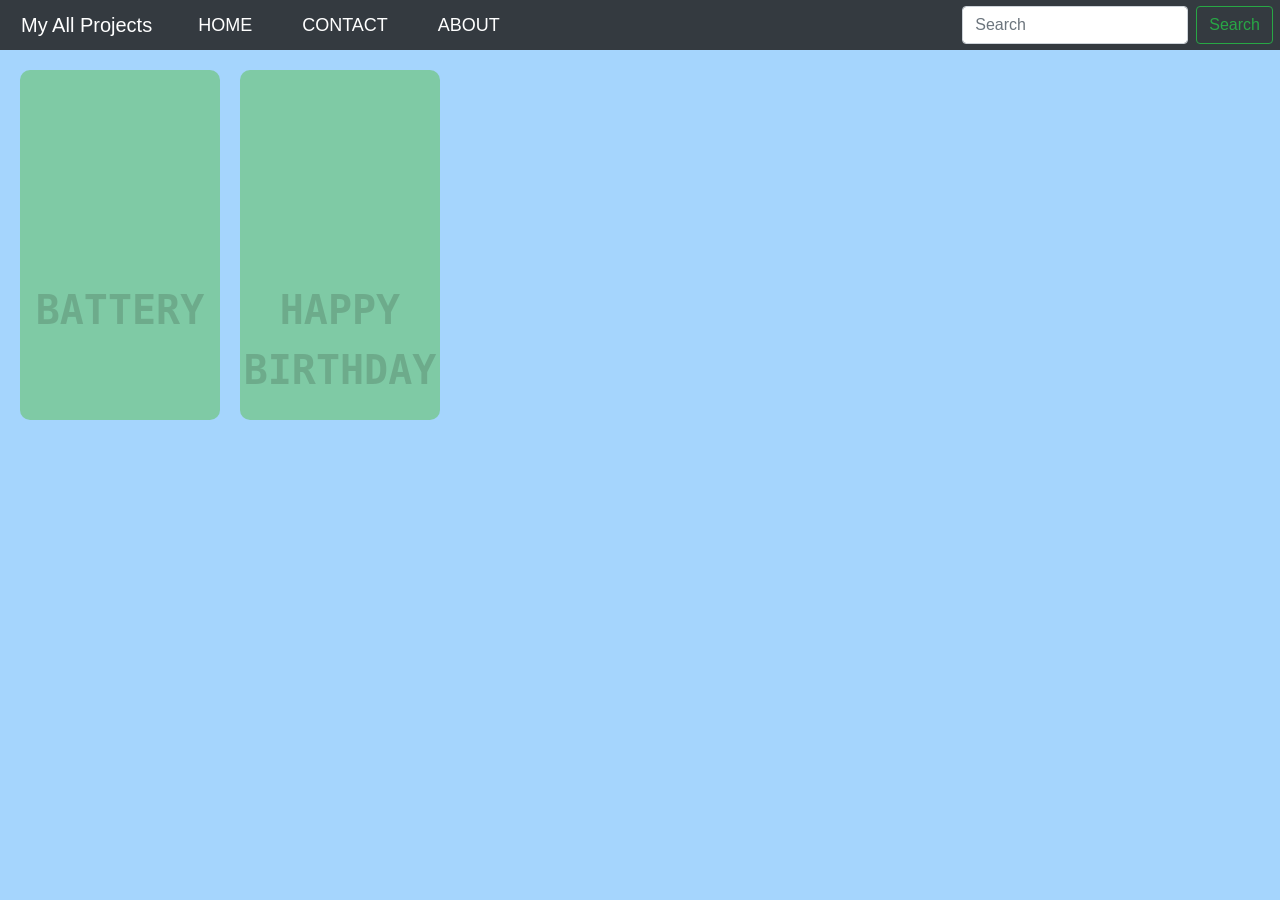
==== index.html @ 4dbfd896 "update" ====
<!doctype html>
<html lang="en">

<head>
    <!-- Required meta tags -->
    <meta charset="utf-8">
    <meta name="viewport" content="width=device-width, initial-scale=1, shrink-to-fit=no">

    <!-- Bootstrap CSS -->
    <link rel="stylesheet" href="https://stackpath.bootstrapcdn.com/bootstrap/4.4.1/css/bootstrap.min.css" integrity="sha384-Vkoo8x4CGsO3+Hhxv8T/Q5PaXtkKtu6ug5TOeNV6gBiFeWPGFN9MuhOf23Q9Ifjh" crossorigin="anonymous">

    <title>My All Projects</title>
    <style>
        body {
            padding: 0;
            margin: 0;
            background-color: rgba(63, 11, 252, 0.685);
        }
        
        nav {
            width: 100vw;
            background-color: #0a1e29;
            height: 50px;
            margin: 0;
            padding: 0;
            display: flex;
        }
        
        ul {
            list-style-type: none;
            margin: 0;
            padding: 0;
            display: flex;
            align-items: center;
            flex-direction: row;
            justify-content: space-around;
        }
        
        li {
            position: relative;
            padding: 0 20px;
            height: 100%;
            display: flex;
        }
        
        a {
            z-index: 1;
            color: white;
            text-decoration: none;
            font-family: 'Poppins', sans-serif;
            font-weight: 500;
            font-size: 18px;
            padding: 10px 5px;
        }
        
        a:hover {
            text-decoration: none;
            color: white;
        }
        
        li:before {
            content: "";
            position: absolute;
            height: 33.33%;
            width: 0;
            background-color: #0D7CFF;
            right: 0;
            z-index: 0;
            transition: all 0.5s;
            top: 33.33%;
        }
        
        li:after {
            content: "";
            position: absolute;
            height: 33.33%;
            width: 0;
            background-color: #0D7CFF;
            left: 0;
            z-index: 0;
            transition: all 0.5s;
            bottom: 0;
        }
        
        a:before {
            position: absolute;
            content: "";
            height: 33.33%;
            width: 0;
            background-color: #0D7CFF;
            bottom: 66.66%;
            left: 0;
            transition: all 0.5s;
        }
        
        li:hover:before,
        li:hover:after,
        li:hover a:before {
            width: 100%;
        }
        
        #search {
            position: absolute;
            margin: auto;
            right: 7px;
        }
        
        body {
            background-color: #a5d5fd;
        }
        
        .card {
            position: absolute;
            margin: auto;
            top: 70px;
            left: 20px;
            height: 350px;
            width: 200px;
            background-color: #4ab92869;
            border-radius: 10px;
            transition: .3s;
            text-align: center;
            border: none;
        }
        
        .card:hover {
            transform: scale(.9);
        }
        
        .c1:hover label {
            color: #24f19cf1;
        }
        
        .name {
            position: absolute;
            margin: auto;
            top: 60%;
            left: 0;
            right: 0;
        }
        
        label {
            font-size: 40px;
            font-weight: bolder;
            font-family: monospace;
            text-transform: uppercase;
            color: rgba(15, 2, 2, 0.151);
            transition: .3s;
        }
        
        .c2 {
            left: 240px;
        }
        
        .c2:hover label {
            color: #24f19cf1;
        }
    </style>

</head>

<body>

    <nav class="navbar navbar-expand-lg navbar-dark bg-dark">
        <a class="navbar-brand" href="#">My All Projects</a>
        <button class="navbar-toggler" type="button" data-toggle="collapse" data-target="#navbarSupportedContent" aria-controls="navbarSupportedContent" aria-expanded="false" aria-label="Toggle navigation">
          <span class="navbar-toggler-icon"></span>
        </button>

        <div class="collapse navbar-collapse" id="navbarSupportedContent">
            <li><a href="/">HOME</a></li>
            <li><a href="contact/">CONTACT</a></li>
            <li><a href="about/">ABOUT</a></li>

            <form id="search" class="form-inline my-2 my-lg-0">
                <input class="form-control mr-sm-2" type="search" placeholder="Search" aria-label="Search">
                <button class="btn btn-outline-success my-2 my-sm-0" type="submit">Search</button>
            </form>
        </div>
    </nav>
    <a href="https://yashkhare143.github.io/BatteryIndecator.github.io/" target="blank">
        <div class="card c1">
            <div class="img"><img src="" alt=""></div>
            <div class="name"><label>Battery</label></div>
        </div>
    </a>

    <a href=" https://yashkhare143.github.io/HappyBirthday.github.io/" target="blank">
        <div class="card c2">
            <div class="img"><img src="" alt=""></div>
            <div class="name"><label>Happy Birthday</label></div>
        </div>
    </a>
    <!-- Optional JavaScript -->
    <!-- jQuery first, then Popper.js, then Bootstrap JS -->
    <script src="https://code.jquery.com/jquery-3.4.1.slim.min.js" integrity="sha384-J6qa4849blE2+poT4WnyKhv5vZF5SrPo0iEjwBvKU7imGFAV0wwj1yYfoRSJoZ+n" crossorigin="anonymous"></script>
    <script src="https://cdn.jsdelivr.net/npm/popper.js@1.16.0/dist/umd/popper.min.js" integrity="sha384-Q6E9RHvbIyZFJoft+2mJbHaEWldlvI9IOYy5n3zV9zzTtmI3UksdQRVvoxMfooAo" crossorigin="anonymous"></script>
    <script src="https://stackpath.bootstrapcdn.com/bootstrap/4.4.1/js/bootstrap.min.js" integrity="sha384-wfSDF2E50Y2D1uUdj0O3uMBJnjuUD4Ih7YwaYd1iqfktj0Uod8GCExl3Og8ifwB6" crossorigin="anonymous"></script>
</body>

</html>
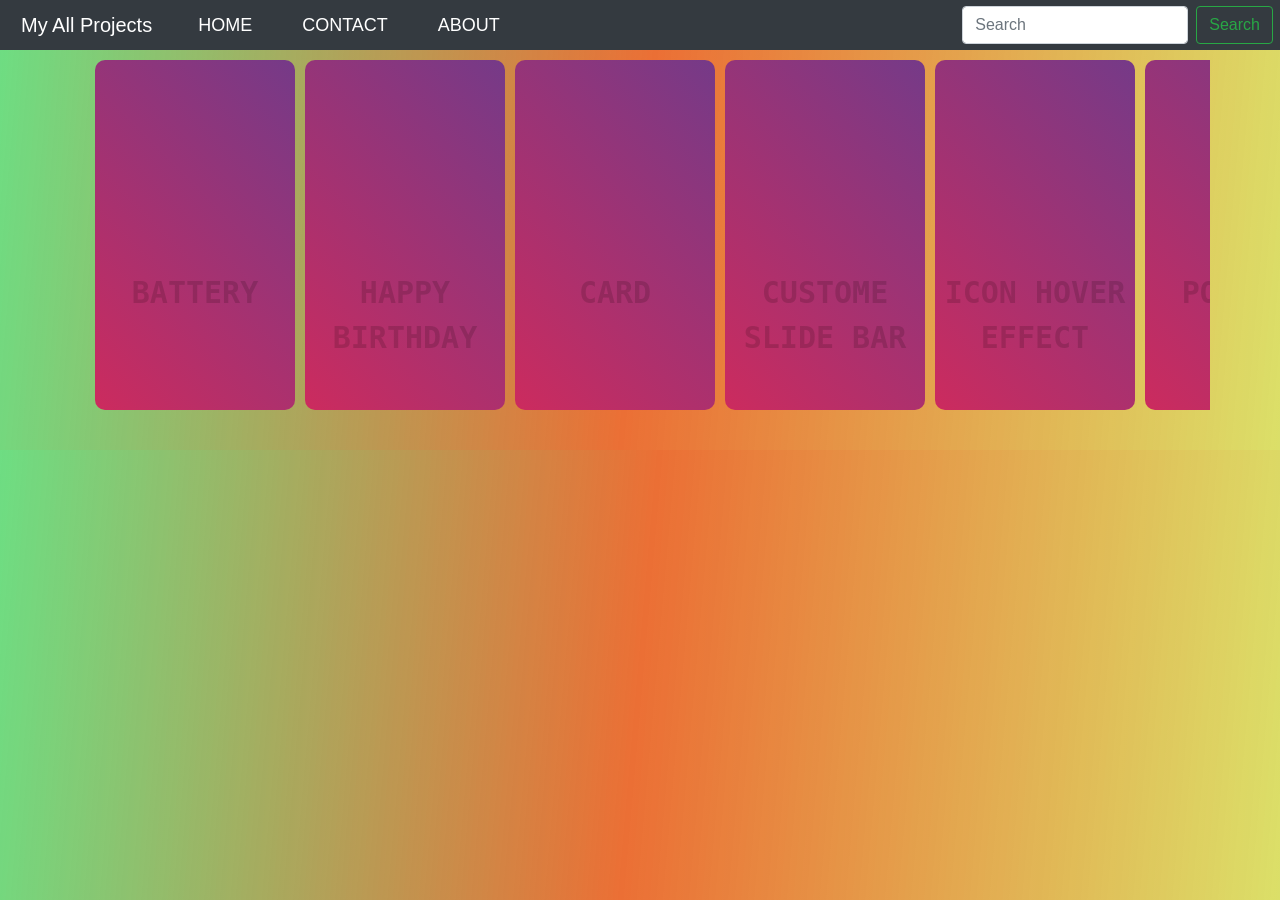
==== commit 782576dc: "Update index.html" ====
--- a/index.html
+++ b/index.html
@@ -14,7 +14,7 @@
         body {
             padding: 0;
             margin: 0;
-            background-color: rgba(63, 11, 252, 0.685);
+            background: linear-gradient( 95deg, #37e60b81, #eb6f35, rgba(255, 230, 7, 0.603));
         }
         
         nav {
@@ -110,13 +110,11 @@
         }
         
         .card {
-            position: absolute;
-            margin: auto;
-            top: 70px;
+            position: relative;
             left: 20px;
             height: 350px;
             width: 200px;
-            background-color: #4ab92869;
+            background: linear-gradient( 45deg, #cc2b5e, #753a88);
             border-radius: 10px;
             transition: .3s;
             text-align: center;
@@ -127,8 +125,8 @@
             transform: scale(.9);
         }
         
-        .c1:hover label {
-            color: #24f19cf1;
+        .card:hover label {
+            color: #ffffffc0;
         }
         
         .name {
@@ -140,7 +138,7 @@
         }
         
         label {
-            font-size: 40px;
+            font-size: 30px;
             font-weight: bolder;
             font-family: monospace;
             text-transform: uppercase;
@@ -148,12 +146,23 @@
             transition: .3s;
         }
         
-        .c2 {
-            left: 240px;
-        }
-        
-        .c2:hover label {
-            color: #24f19cf1;
+        .container {
+            margin: auto;
+            padding: 0;
+            background-color: transparent;
+            display: flex;
+            width: auto;
+            height: 400px;
+            overflow: scroll;
+        }
+        
+         ::-webkit-scrollbar {
+            width: 0px;
+        }
+        
+         ::-webkit-scrollbar-thumb {
+            background: linear-gradient( 45deg, #06dee1, #79ff6c);
+            border-radius: 5px;
         }
     </style>
 
@@ -178,19 +187,45 @@
             </form>
         </div>
     </nav>
-    <a href="https://yashkhare143.github.io/BatteryIndecator.github.io/" target="blank">
-        <div class="card c1">
-            <div class="img"><img src="" alt=""></div>
-            <div class="name"><label>Battery</label></div>
-        </div>
-    </a>
-
-    <a href=" https://yashkhare143.github.io/HappyBirthday.github.io/" target="blank">
-        <div class="card c2">
-            <div class="img"><img src="" alt=""></div>
-            <div class="name"><label>Happy Birthday</label></div>
-        </div>
-    </a>
+    <div class="container">
+        <a href="https://yashkhare143.github.io/BatteryIndecator.github.io/" target="blank">
+            <div class="card c1">
+                <div class="img"><img src="" alt=""></div>
+                <div class="name"><label>Battery</label></div>
+            </div>
+        </a>
+
+        <a href=" https://yashkhare143.github.io/HappyBirthday.github.io/" target="blank">
+            <div class="card c2">
+                <div class="img"><img src="" alt=""></div>
+                <div class="name"><label>Happy Birthday</label></div>
+            </div>
+        </a>
+        <a href=" https://yashkhare143.github.io/card.github.io/" target="blank">
+            <div class="card c2">
+                <div class="img"><img src="" alt=""></div>
+                <div class="name"><label>Card</label></div>
+            </div>
+        </a>
+        <a href=" https://yashkhare143.github.io/customslidebar.github.io/" target="blank">
+            <div class="card c2">
+                <div class="img"><img src="" alt=""></div>
+                <div class="name"><label>Custome Slide Bar</label></div>
+            </div>
+        </a>
+        <a href="https://yashkhare143.github.io/iconhovereffect.github.io/" target="blank">
+            <div class="card c2">
+                <div class="img"><img src="" alt=""></div>
+                <div class="name"><label>Icon Hover Effect</label></div>
+            </div>
+        </a>
+        <a href="https://yashkhare143.github.io/popoutmenu.github.io/" target="blank">
+            <div class="card c2">
+                <div class="img"><img src="" alt=""></div>
+                <div class="name"><label>Pop Out Menu</label></div>
+            </div>
+        </a>
+    </div>
     <!-- Optional JavaScript -->
     <!-- jQuery first, then Popper.js, then Bootstrap JS -->
     <script src="https://code.jquery.com/jquery-3.4.1.slim.min.js" integrity="sha384-J6qa4849blE2+poT4WnyKhv5vZF5SrPo0iEjwBvKU7imGFAV0wwj1yYfoRSJoZ+n" crossorigin="anonymous"></script>
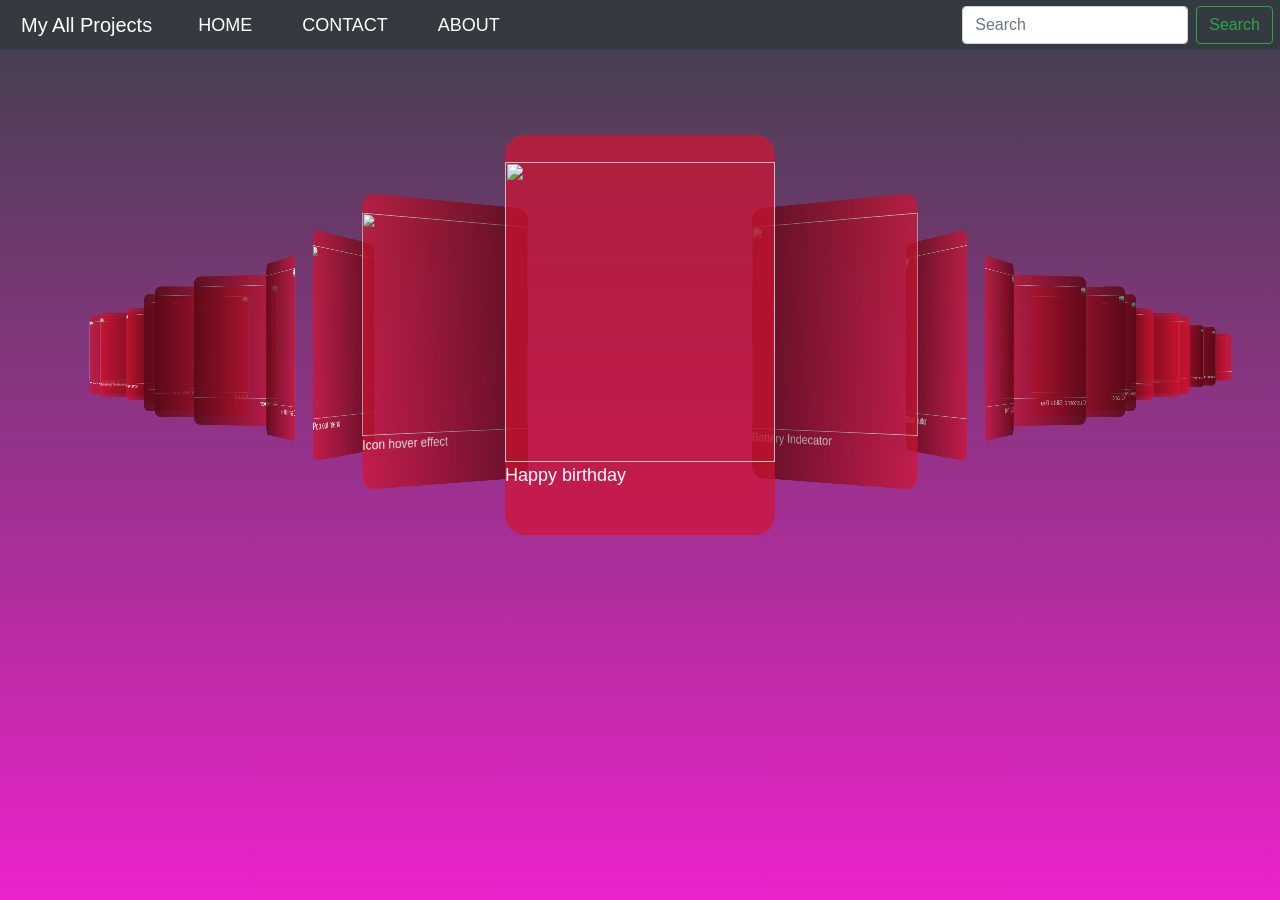
==== commit afa3d5d3: "update" ====
--- a/index.html
+++ b/index.html
@@ -10,161 +10,9 @@
     <link rel="stylesheet" href="https://stackpath.bootstrapcdn.com/bootstrap/4.4.1/css/bootstrap.min.css" integrity="sha384-Vkoo8x4CGsO3+Hhxv8T/Q5PaXtkKtu6ug5TOeNV6gBiFeWPGFN9MuhOf23Q9Ifjh" crossorigin="anonymous">
 
     <title>My All Projects</title>
-    <style>
-        body {
-            padding: 0;
-            margin: 0;
-            background: linear-gradient( 95deg, #37e60b81, #eb6f35, rgba(255, 230, 7, 0.603));
-        }
-        
-        nav {
-            width: 100vw;
-            background-color: #0a1e29;
-            height: 50px;
-            margin: 0;
-            padding: 0;
-            display: flex;
-        }
-        
-        ul {
-            list-style-type: none;
-            margin: 0;
-            padding: 0;
-            display: flex;
-            align-items: center;
-            flex-direction: row;
-            justify-content: space-around;
-        }
-        
-        li {
-            position: relative;
-            padding: 0 20px;
-            height: 100%;
-            display: flex;
-        }
-        
-        a {
-            z-index: 1;
-            color: white;
-            text-decoration: none;
-            font-family: 'Poppins', sans-serif;
-            font-weight: 500;
-            font-size: 18px;
-            padding: 10px 5px;
-        }
-        
-        a:hover {
-            text-decoration: none;
-            color: white;
-        }
-        
-        li:before {
-            content: "";
-            position: absolute;
-            height: 33.33%;
-            width: 0;
-            background-color: #0D7CFF;
-            right: 0;
-            z-index: 0;
-            transition: all 0.5s;
-            top: 33.33%;
-        }
-        
-        li:after {
-            content: "";
-            position: absolute;
-            height: 33.33%;
-            width: 0;
-            background-color: #0D7CFF;
-            left: 0;
-            z-index: 0;
-            transition: all 0.5s;
-            bottom: 0;
-        }
-        
-        a:before {
-            position: absolute;
-            content: "";
-            height: 33.33%;
-            width: 0;
-            background-color: #0D7CFF;
-            bottom: 66.66%;
-            left: 0;
-            transition: all 0.5s;
-        }
-        
-        li:hover:before,
-        li:hover:after,
-        li:hover a:before {
-            width: 100%;
-        }
-        
-        #search {
-            position: absolute;
-            margin: auto;
-            right: 7px;
-        }
-        
-        body {
-            background-color: #a5d5fd;
-        }
-        
-        .card {
-            position: relative;
-            left: 20px;
-            height: 350px;
-            width: 200px;
-            background: linear-gradient( 45deg, #cc2b5e, #753a88);
-            border-radius: 10px;
-            transition: .3s;
-            text-align: center;
-            border: none;
-        }
-        
-        .card:hover {
-            transform: scale(.9);
-        }
-        
-        .card:hover label {
-            color: #ffffffc0;
-        }
-        
-        .name {
-            position: absolute;
-            margin: auto;
-            top: 60%;
-            left: 0;
-            right: 0;
-        }
-        
-        label {
-            font-size: 30px;
-            font-weight: bolder;
-            font-family: monospace;
-            text-transform: uppercase;
-            color: rgba(15, 2, 2, 0.151);
-            transition: .3s;
-        }
-        
-        .container {
-            margin: auto;
-            padding: 0;
-            background-color: transparent;
-            display: flex;
-            width: auto;
-            height: 400px;
-            overflow: scroll;
-        }
-        
-         ::-webkit-scrollbar {
-            width: 0px;
-        }
-        
-         ::-webkit-scrollbar-thumb {
-            background: linear-gradient( 45deg, #06dee1, #79ff6c);
-            border-radius: 5px;
-        }
-    </style>
+    <link rel="stylesheet" href="swiper.min.css">
+    <link rel="stylesheet" href="style.css">
+
 
 </head>
 
@@ -187,50 +35,87 @@
             </form>
         </div>
     </nav>
-    <div class="container">
-        <a href="https://yashkhare143.github.io/BatteryIndecator.github.io/" target="blank">
-            <div class="card c1">
-                <div class="img"><img src="" alt=""></div>
-                <div class="name"><label>Battery</label></div>
+
+    <!-- Swiper -->
+    <div class="swiper-container">
+        <div class="swiper-wrapper">
+            <div class="swiper-slide">
+                <a href="https://yashkhare143.github.io/HappyBirthday.github.io/" target="blank">
+                    <div class="imgbox"><img src="">Happy birthday</div>
+                </a>
             </div>
-        </a>
+            <div class="swiper-slide">
+                <a href="https://yashkhare143.github.io/BatteryIndecator.github.io/" target="blank">
+                    <div class="imgbox"><img src="">Battery Indecator</div>
+                </a>
+            </div>
+            <div class="swiper-slide">
+                <a href="https://yashkhare143.github.io/Share.github.io/" target="blank">
+                    <div class="imgbox"><img src="">Share button</div>
+                </a>
+            </div>
+            <div class="swiper-slide">
+                <a href="https://yashkhare143.github.io/logingform.github.io/" target="blank">
+                    <div class="imgbox"><img src="">Login form</div>
+                </a>
+            </div>
+            <div class="swiper-slide">
+                <a href="https://yashkhare143.github.io/customslidebar.github.io/" target="blank">
+                    <div class="imgbox"><img src="">Custome Slide Bar</div>
+                </a>
+            </div>
+            <div class="swiper-slide">
+                <a href="https://yashkhare143.github.io/card.github.io/" target="blank">
+                    <div class="imgbox"><img src="">Card</div>
+                </a>
+            </div>
+            <div class="swiper-slide">
+                <a href="https://yashkhare143.github.io/swiper.github.io/" target="blank">
+                    <div class="imgbox"><img src="">Swiper</div>
+                </a>
+            </div>
+            <div class="swiper-slide">
+                <a href="https://yashkhare143.github.io/creativebutton.github.io/" target="blank">
+                    <div class="imgbox"><img src="">Creative button</div>
+                </a>
+            </div>
+            <div class="swiper-slide">
+                <a href="https://yashkhare143.github.io/popoutmenu.github.io/" target="blank">
+                    <div class="imgbox"><img src="">Pop out menu</div>
+                </a>
+            </div>
+            <div class="swiper-slide">
+                <a href="https://yashkhare143.github.io/iconhovereffect.github.io/" target="blank">
+                    <div class="imgbox"><img src="">Icon hover effect</div>
+                </a>
+            </div>
 
-        <a href=" https://yashkhare143.github.io/HappyBirthday.github.io/" target="blank">
-            <div class="card c2">
-                <div class="img"><img src="" alt=""></div>
-                <div class="name"><label>Happy Birthday</label></div>
-            </div>
-        </a>
-        <a href=" https://yashkhare143.github.io/card.github.io/" target="blank">
-            <div class="card c2">
-                <div class="img"><img src="" alt=""></div>
-                <div class="name"><label>Card</label></div>
-            </div>
-        </a>
-        <a href=" https://yashkhare143.github.io/customslidebar.github.io/" target="blank">
-            <div class="card c2">
-                <div class="img"><img src="" alt=""></div>
-                <div class="name"><label>Custome Slide Bar</label></div>
-            </div>
-        </a>
-        <a href="https://yashkhare143.github.io/iconhovereffect.github.io/" target="blank">
-            <div class="card c2">
-                <div class="img"><img src="" alt=""></div>
-                <div class="name"><label>Icon Hover Effect</label></div>
-            </div>
-        </a>
-        <a href="https://yashkhare143.github.io/popoutmenu.github.io/" target="blank">
-            <div class="card c2">
-                <div class="img"><img src="" alt=""></div>
-                <div class="name"><label>Pop Out Menu</label></div>
-            </div>
-        </a>
+        </div>
     </div>
-    <!-- Optional JavaScript -->
-    <!-- jQuery first, then Popper.js, then Bootstrap JS -->
-    <script src="https://code.jquery.com/jquery-3.4.1.slim.min.js" integrity="sha384-J6qa4849blE2+poT4WnyKhv5vZF5SrPo0iEjwBvKU7imGFAV0wwj1yYfoRSJoZ+n" crossorigin="anonymous"></script>
-    <script src="https://cdn.jsdelivr.net/npm/popper.js@1.16.0/dist/umd/popper.min.js" integrity="sha384-Q6E9RHvbIyZFJoft+2mJbHaEWldlvI9IOYy5n3zV9zzTtmI3UksdQRVvoxMfooAo" crossorigin="anonymous"></script>
-    <script src="https://stackpath.bootstrapcdn.com/bootstrap/4.4.1/js/bootstrap.min.js" integrity="sha384-wfSDF2E50Y2D1uUdj0O3uMBJnjuUD4Ih7YwaYd1iqfktj0Uod8GCExl3Og8ifwB6" crossorigin="anonymous"></script>
+
+
+    <script src="swiper.min.js"></script>
+    <script>
+        var swiper = new Swiper('.swiper-container', {
+            effect: 'coverflow',
+            grabCursor: true,
+            centeredSlides: true,
+            slidesPerView: 'auto',
+            coverflowEffect: {
+                rotate: 40,
+                stretch: 0,
+                depth: 500,
+                modifier: 1,
+                slideShadows: true,
+            },
+
+            loop: true,
+            autoplay: {
+                delay: 2500,
+                desableOnInteraction: false,
+            }
+        });
+    </script>
 </body>
 
 </html>
--- a/style.css
+++ b/style.css
@@ -0,0 +1,121 @@
+body {
+    padding: 0;
+    margin: 0;
+    background: linear-gradient(#010611c2, #eb13c7ee);
+    font-family: Helvetica Neue, Helvetica, Arial, sans-serif;
+    font-size: 14px;
+    color: #000;
+    min-height: 100vh;
+}
+
+.swiper-container {
+    width: 100%;
+    top: 15%;
+    position: absolute;
+    padding-bottom: 50px;
+}
+
+.swiper-slide {
+    background-position: center;
+    background-size: cover;
+    width: 270px;
+    height: 400px;
+    background: #d11433b7;
+    overflow: hidden;
+    cursor: pointer;
+    border: none;
+    border-radius: 20px;
+}
+
+.imgbox img {
+    height: 300px;
+    width: 270px;
+}
+
+nav {
+    width: 100vw;
+    background-color: #0a1e29;
+    height: 50px;
+    margin: 0;
+    padding: 0;
+    display: flex;
+}
+
+ul {
+    list-style-type: none;
+    margin: 0;
+    padding: 0;
+    display: flex;
+    align-items: center;
+    flex-direction: row;
+    justify-content: space-around;
+}
+
+li {
+    position: relative;
+    padding: 0 20px;
+    height: 100%;
+    display: flex;
+}
+
+a {
+    z-index: 1;
+    color: white;
+    text-decoration: none;
+    font-family: 'Poppins', sans-serif;
+    font-weight: 500;
+    font-size: 18px;
+    padding: 10px 5px;
+}
+
+a:hover {
+    text-decoration: none;
+    color: white;
+}
+
+li:before {
+    content: "";
+    position: absolute;
+    height: 33.33%;
+    width: 0;
+    background-color: #0D7CFF;
+    right: 0;
+    z-index: 0;
+    transition: all 0.5s;
+    top: 33.33%;
+}
+
+li:after {
+    content: "";
+    position: absolute;
+    height: 33.33%;
+    width: 0;
+    background-color: #0D7CFF;
+    left: 0;
+    z-index: 0;
+    transition: all 0.5s;
+    bottom: 0;
+}
+
+a:before {
+    position: absolute;
+    content: "";
+    height: 33.33%;
+    width: 0;
+    background-color: #0D7CFF;
+    bottom: 66.66%;
+    left: 0;
+    transition: all 0.5s;
+}
+
+li:hover:before,
+li:hover:after,
+li:hover a:before {
+    width: 100%;
+}
+
+#search {
+    position: absolute;
+    margin: auto;
+    right: 7px;
+}
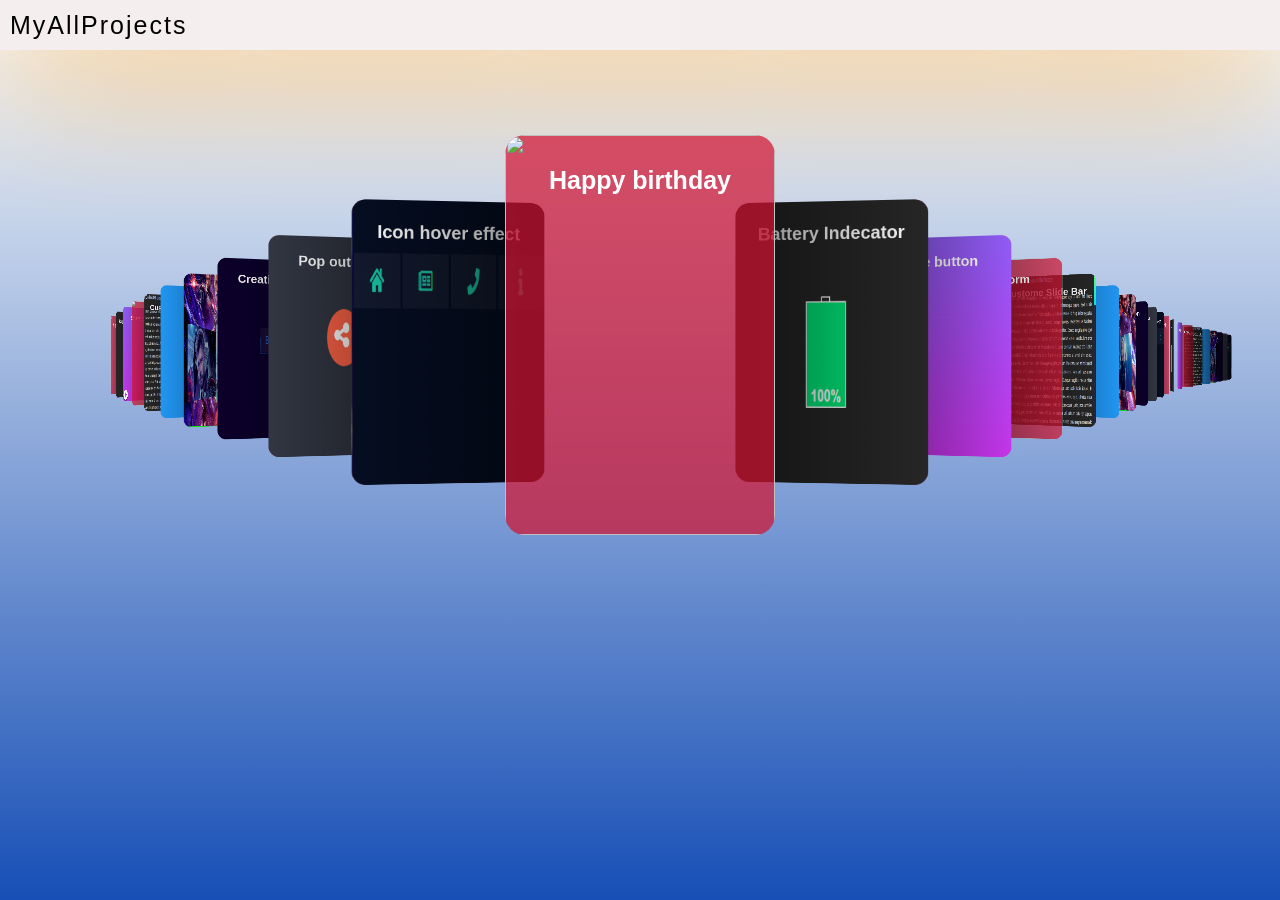
==== commit d1b22a9a: "update" ====
--- a/index.html
+++ b/index.html
@@ -8,7 +8,7 @@
 
     <!-- Bootstrap CSS -->
     <link rel="stylesheet" href="https://stackpath.bootstrapcdn.com/bootstrap/4.4.1/css/bootstrap.min.css" integrity="sha384-Vkoo8x4CGsO3+Hhxv8T/Q5PaXtkKtu6ug5TOeNV6gBiFeWPGFN9MuhOf23Q9Ifjh" crossorigin="anonymous">
-
+    <script src="https://kit.fontawesome.com/6901f7f8d7.js" crossorigin="anonymous"></script>
     <title>My All Projects</title>
     <link rel="stylesheet" href="swiper.min.css">
     <link rel="stylesheet" href="style.css">
@@ -18,21 +18,44 @@
 
 <body>
 
-    <nav class="navbar navbar-expand-lg navbar-dark bg-dark">
-        <a class="navbar-brand" href="#">My All Projects</a>
-        <button class="navbar-toggler" type="button" data-toggle="collapse" data-target="#navbarSupportedContent" aria-controls="navbarSupportedContent" aria-expanded="false" aria-label="Toggle navigation">
-          <span class="navbar-toggler-icon"></span>
-        </button>
+    <nav>
+        <h3>MyAllProjects</h3>
+        <div class="container">
+            <ul>
+                <li>
+                    <span>
+                    <i class="fa fa-home" aria-hidden="true"></i>
+                    </span>
+                    <span>
+                    <a href="#">HOME</a>
+                    </span>
+                </li>
+                <li>
+                    <span>
+                    <i class="fa fa-newspaper-o" aria-hidden="true"></i>
+                    </span>
+                    <span>
+                    <a href="#">NEWS</a>
+                    </span>
+                </li>
+                <li>
+                    <span>
+                    <i class="fa fa-phone" aria-hidden="true"></i>
+                    </span>
+                    <span>
+                    <a href="#">CONTACT</a>
+                    </span>
+                </li>
+                <li>
+                    <span>
+                    <i class="fa fa-info" aria-hidden="true"></i>
+                    </span>
+                    <span>
+                    <a href="#">ABOUT</a>
+                    </span>
+                </li>
+            </ul>
 
-        <div class="collapse navbar-collapse" id="navbarSupportedContent">
-            <li><a href="/">HOME</a></li>
-            <li><a href="contact/">CONTACT</a></li>
-            <li><a href="about/">ABOUT</a></li>
-
-            <form id="search" class="form-inline my-2 my-lg-0">
-                <input class="form-control mr-sm-2" type="search" placeholder="Search" aria-label="Search">
-                <button class="btn btn-outline-success my-2 my-sm-0" type="submit">Search</button>
-            </form>
         </div>
     </nav>
 
@@ -41,52 +64,53 @@
         <div class="swiper-wrapper">
             <div class="swiper-slide">
                 <a href="https://yashkhare143.github.io/HappyBirthday.github.io/" target="blank">
-                    <div class="imgbox"><img src="">Happy birthday</div>
+                    <div class="imgbox"><img src=""><label>Happy birthday</label></div>
                 </a>
             </div>
             <div class="swiper-slide">
                 <a href="https://yashkhare143.github.io/BatteryIndecator.github.io/" target="blank">
-                    <div class="imgbox"><img src="">Battery Indecator</div>
+                    <div class="imgbox"><img src="images/battery.png"><label>Battery Indecator </label></div>
                 </a>
             </div>
             <div class="swiper-slide">
                 <a href="https://yashkhare143.github.io/Share.github.io/" target="blank">
-                    <div class="imgbox"><img src="">Share button</div>
+                    <div class="imgbox"><img src="images/share.png"><label> Share button</label></div>
                 </a>
             </div>
             <div class="swiper-slide">
                 <a href="https://yashkhare143.github.io/logingform.github.io/" target="blank">
-                    <div class="imgbox"><img src="">Login form</div>
+                    <div class="imgbox">
+                        <img src="login.png"><label>Login form</label></div>
                 </a>
             </div>
-            <div class="swiper-slide">
-                <a href="https://yashkhare143.github.io/customslidebar.github.io/" target="blank">
-                    <div class="imgbox"><img src="">Custome Slide Bar</div>
+            <div class=" swiper-slide ">
+                <a href="https://yashkhare143.github.io/customslidebar.github.io/ " target="blank ">
+                    <div class="imgbox "><img src="images/slidebar.png"><label>Custome Slide Bar</label></div>
                 </a>
             </div>
-            <div class="swiper-slide">
-                <a href="https://yashkhare143.github.io/card.github.io/" target="blank">
-                    <div class="imgbox"><img src="">Card</div>
+            <div class="swiper-slide ">
+                <a href="https://yashkhare143.github.io/card.github.io/ " target="blank ">
+                    <div class="imgbox "><img src="images/card.png"><label>Card</label></div>
                 </a>
             </div>
-            <div class="swiper-slide">
-                <a href="https://yashkhare143.github.io/swiper.github.io/" target="blank">
-                    <div class="imgbox"><img src="">Swiper</div>
+            <div class="swiper-slide ">
+                <a href="https://yashkhare143.github.io/swiper.github.io/ " target="blank ">
+                    <div class="imgbox "><img src="images/swiper.png"><label>Swiper</label></div>
                 </a>
             </div>
-            <div class="swiper-slide">
-                <a href="https://yashkhare143.github.io/creativebutton.github.io/" target="blank">
-                    <div class="imgbox"><img src="">Creative button</div>
+            <div class="swiper-slide ">
+                <a href="https://yashkhare143.github.io/creativebutton.github.io/ " target="blank ">
+                    <div class="imgbox "><img src="images/button.png"><label>Creative button</label></div>
                 </a>
             </div>
-            <div class="swiper-slide">
-                <a href="https://yashkhare143.github.io/popoutmenu.github.io/" target="blank">
-                    <div class="imgbox"><img src="">Pop out menu</div>
+            <div class="swiper-slide ">
+                <a href="https://yashkhare143.github.io/popoutmenu.github.io/ " target="blank ">
+                    <div class="imgbox "><img src="images/popupbutton.png"><label>Pop out menu</label></div>
                 </a>
             </div>
-            <div class="swiper-slide">
-                <a href="https://yashkhare143.github.io/iconhovereffect.github.io/" target="blank">
-                    <div class="imgbox"><img src="">Icon hover effect</div>
+            <div class="swiper-slide ">
+                <a href="https://yashkhare143.github.io/iconhovereffect.github.io/ " target="blank ">
+                    <div class="imgbox "><img src="images/iconhover.png"><label>Icon hover effect</label></div>
                 </a>
             </div>
 
@@ -94,7 +118,7 @@
     </div>
 
 
-    <script src="swiper.min.js"></script>
+    <script src="swiper.min.js "></script>
     <script>
         var swiper = new Swiper('.swiper-container', {
             effect: 'coverflow',
@@ -102,7 +126,7 @@
             centeredSlides: true,
             slidesPerView: 'auto',
             coverflowEffect: {
-                rotate: 40,
+                rotate: 10,
                 stretch: 0,
                 depth: 500,
                 modifier: 1,
--- a/style.css
+++ b/style.css
@@ -1,7 +1,7 @@
 body {
     padding: 0;
     margin: 0;
-    background: linear-gradient(#010611c2, #eb13c7ee);
+    background: linear-gradient( #fefffc, #174fb6);
     font-family: Helvetica Neue, Helvetica, Arial, sans-serif;
     font-size: 14px;
     color: #000;
@@ -27,38 +27,25 @@
     border-radius: 20px;
 }
 
-.imgbox img {
-    height: 300px;
-    width: 270px;
+.swiper-slide .imgbox label {
+    font-size: 25px;
+    font-weight: bold;
+    display: block;
+    text-align: center;
+    text-decoration: none;
 }
 
-nav {
-    width: 100vw;
-    background-color: #0a1e29;
-    height: 50px;
+.imgbox img {
     margin: 0;
     padding: 0;
-    display: flex;
+    top: 0;
+    position: absolute;
+    height: 400px;
+    width: 270px;
+    z-index: -1;
 }
 
-ul {
-    list-style-type: none;
-    margin: 0;
-    padding: 0;
-    display: flex;
-    align-items: center;
-    flex-direction: row;
-    justify-content: space-around;
-}
-
-li {
-    position: relative;
-    padding: 0 20px;
-    height: 100%;
-    display: flex;
-}
-
-a {
+.swiper-slide a {
     z-index: 1;
     color: white;
     text-decoration: none;
@@ -68,54 +55,86 @@
     padding: 10px 5px;
 }
 
-a:hover {
-    text-decoration: none;
-    color: white;
+nav {
+    position: absolute;
+    background-color: rgb(245, 238, 238);
+    height: 50px;
+    min-width: 100vw;
+    box-shadow: 0 10px 150px #f59210;
 }
 
-li:before {
-    content: "";
+nav>h3 {
     position: absolute;
-    height: 33.33%;
-    width: 0;
-    background-color: #0D7CFF;
-    right: 0;
-    z-index: 0;
-    transition: all 0.5s;
-    top: 33.33%;
+    text-align: center;
+    top: 10px;
+    left: 10px;
+    margin: auto;
+    display: block;
+    letter-spacing: 2px;
+    font-size: 25px;
+    font-family: Arial, Helvetica, sans-serif;
+    font-weight: lighter;
 }
 
-li:after {
-    content: "";
+.container {
     position: absolute;
-    height: 33.33%;
-    width: 0;
-    background-color: #0D7CFF;
-    left: 0;
-    z-index: 0;
-    transition: all 0.5s;
-    bottom: 0;
+    height: 50px;
+    width: auto;
+    padding: 0;
+    margin: auto;
+    left: 200px;
 }
 
-a:before {
-    position: absolute;
-    content: "";
-    height: 33.33%;
-    width: 0;
-    background-color: #0D7CFF;
-    bottom: 66.66%;
-    left: 0;
-    transition: all 0.5s;
+.container ul {
+    padding: 0;
+    display: flex;
+    position: sticky;
 }
 
-li:hover:before,
-li:hover:after,
-li:hover a:before {
-    width: 100%;
+.container li {
+    list-style-type: none;
+    height: 50px;
+    width: 120px;
+    overflow: hidden;
 }
 
-#search {
-    position: absolute;
-    margin: auto;
-    right: 7px;
+.container li>span {
+    display: flex;
+    height: 100%;
+    width: 100%;
+    justify-content: center;
+    align-items: center;
+    transition: 0.3s linear;
+}
+
+.container li>span:nth-child(1) {
+    color: #0b0b0cb2;
+    background-color: rgba(255, 255, 255, 0.05);
+    font-size: 32px;
+}
+
+.container li:hover span {
+    transform: translateY(-100%);
+}
+
+.container li>span:nth-child(2) {
+    background-color: rgba(17, 13, 13, 0.493);
+}
+
+.container a {
+    color: white;
+    text-decoration: none;
+    outline: none;
+    font-family: 'Poppins', sans-serif;
+    font-size: 18px;
+}
+
+header {
+    font-size: 30px;
+    font-family: Arial, Helvetica, sans-serif;
+}
+
+header .container a {
+    text-decoration: none;
+    color: rgb(182, 195, 255);
 }
